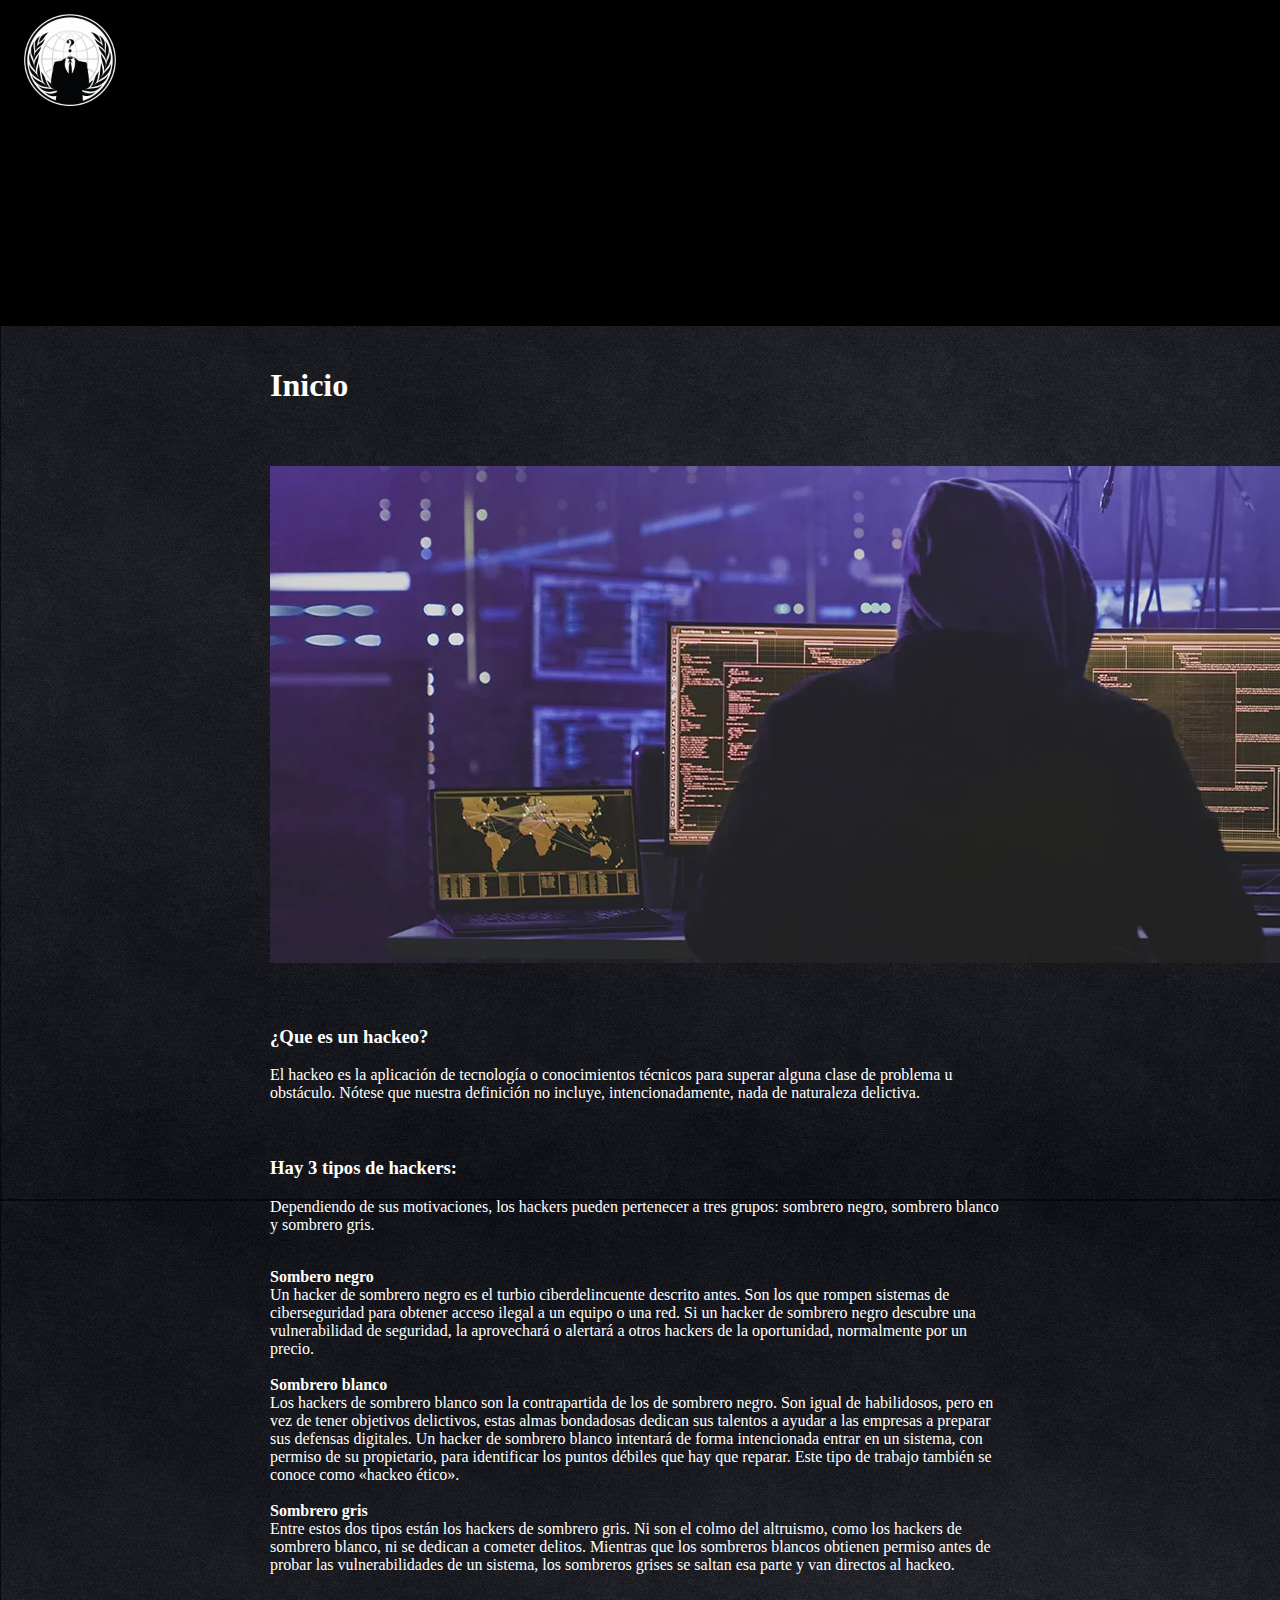
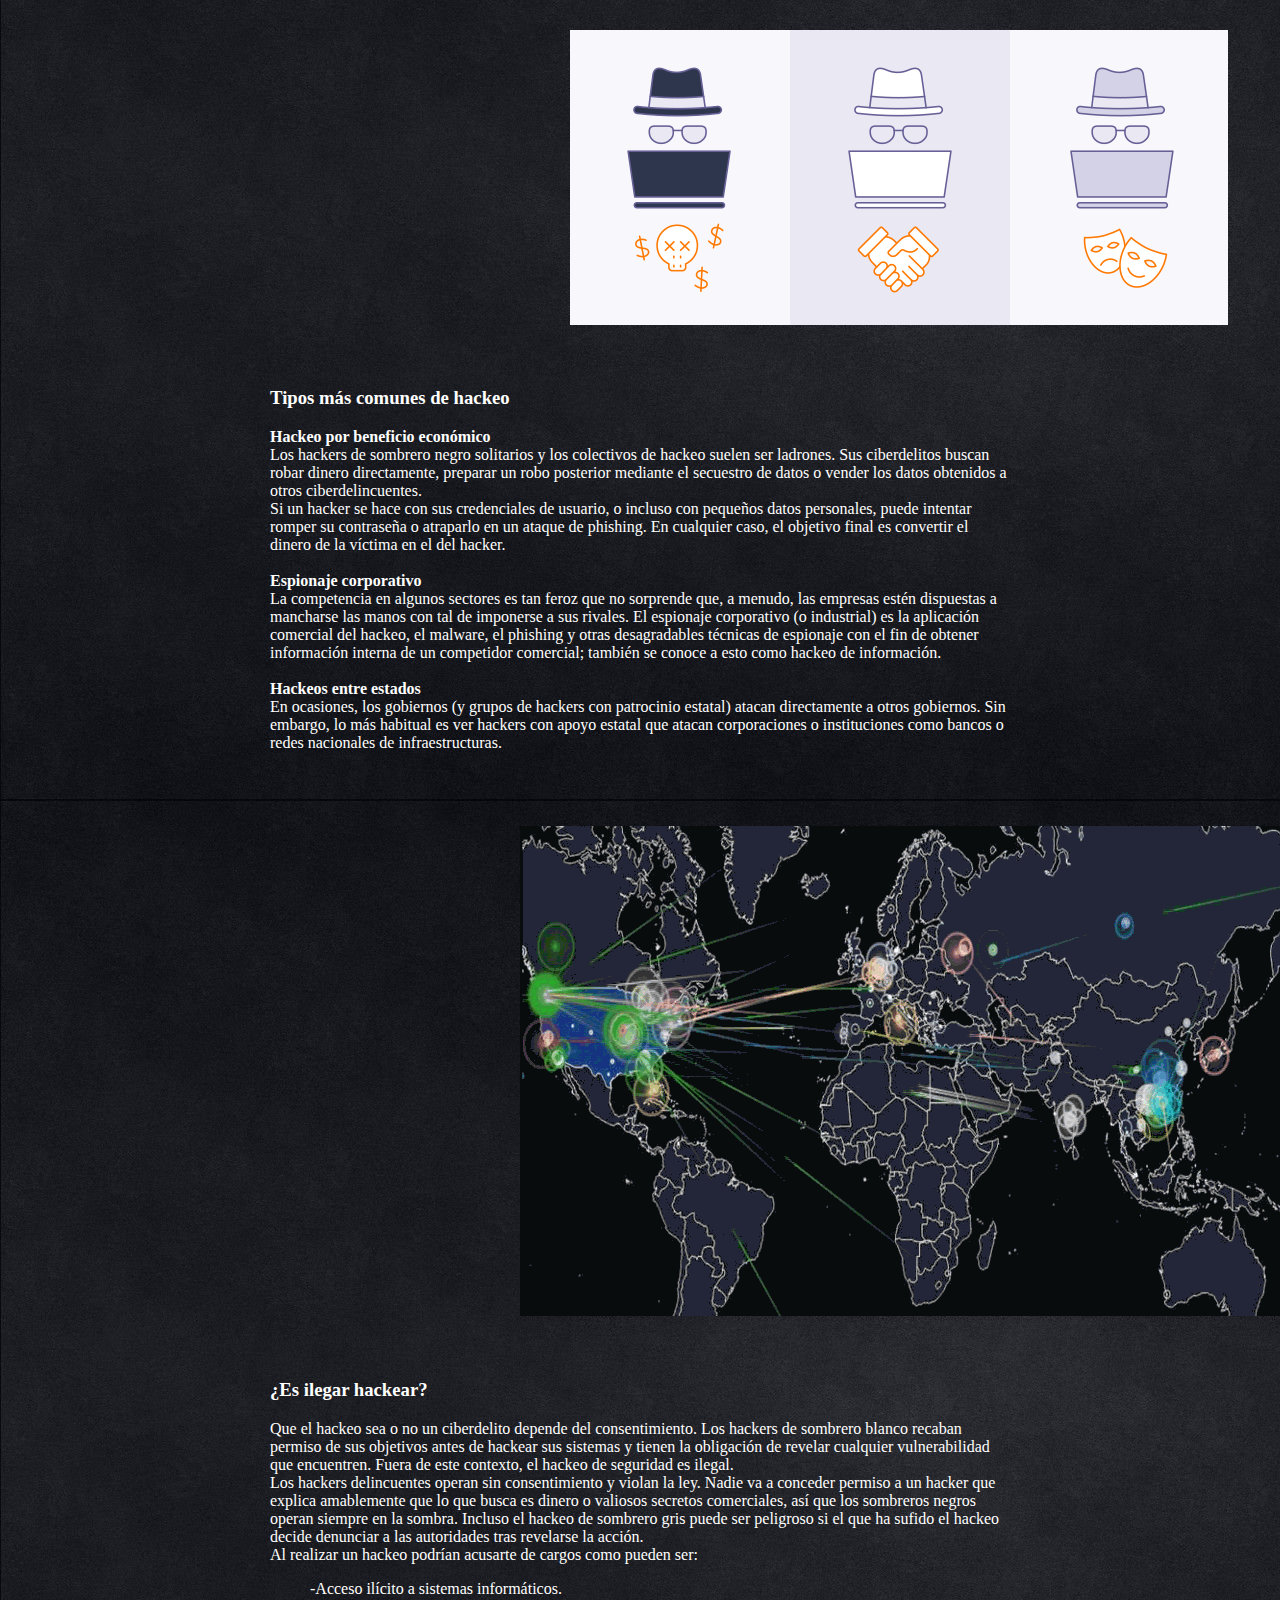
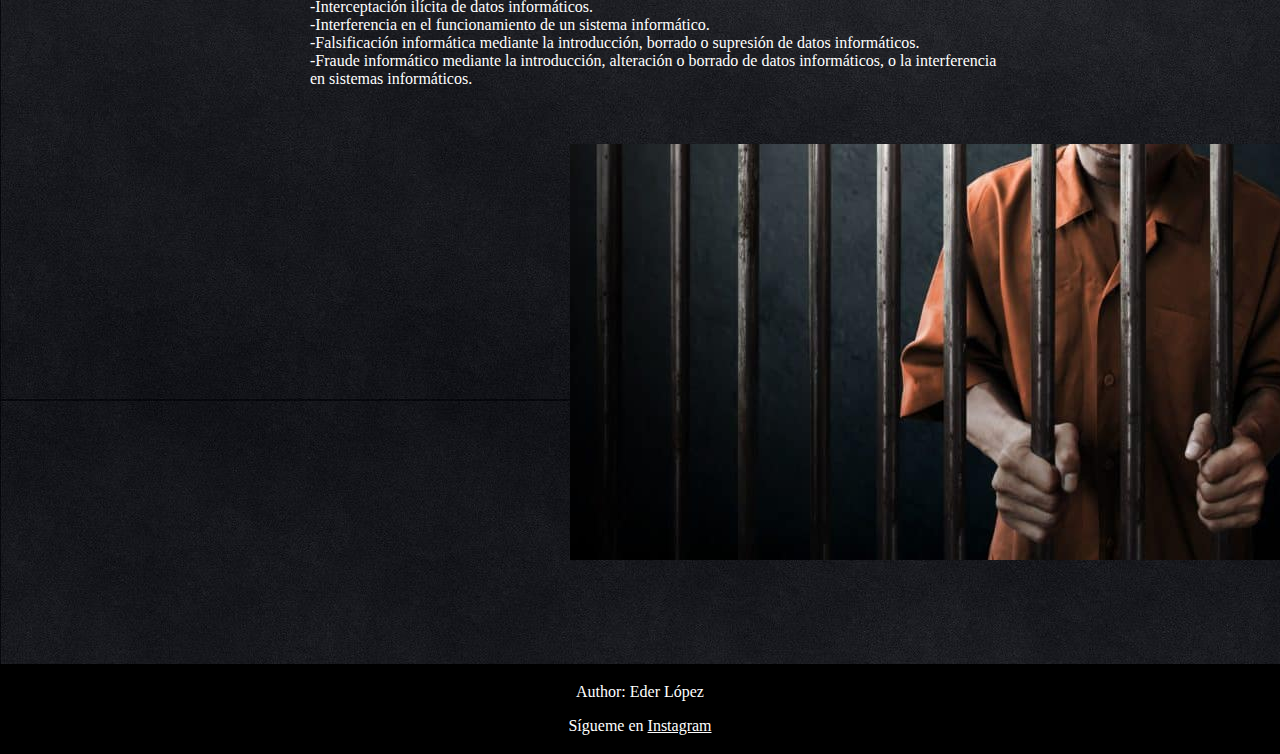
==== index.html @ a44b9834 "paginaclase" ====
<!DOCTYPE html>
<html>
    <head>
        <meta charset="utf-8"
        <title="Home">
        <link href="./css/styles.css" rel="stylesheet">
    </head>
    <body background="./img/negro.jpg">

      <div id="header">
        <img src="./img/logo.png"/ class="logo">
        <ul>
          <li><a href="index.html">Inicio</a></li>
          <li><a href="temas.html">Temas</a></li>
          <ul>
            <li><a href="hack_instagram.html">Hackear Instagram</a></li>
            <li><a href="meterpreter_android.html">Hackear android</a></li>
          </ul>
          <li><a href="sobre-mi.html">Sobre mi</a></li>
          <li><a href="contact.html">Contáctame</a></li>
        </ul>
      </div>

      <div id="content">
        <h1 class="index">Inicio</h1>

        <img class="hackerindex" src="./img/hackerindex.png">

          <h3>¿Que es un hackeo?</h3>
          <p>
            El hackeo es la aplicación de tecnología o conocimientos técnicos para superar alguna clase de problema u obstáculo.
             Nótese que nuestra definición no incluye, intencionadamente, nada de naturaleza delictiva.<br /><br /><br />
          </p>
            <h3>Hay 3 tipos de hackers:</h3>
            Dependiendo de sus motivaciones, los hackers pueden pertenecer a tres grupos: sombrero negro, sombrero blanco y sombrero gris.<br /><br />

          <p>
            <strong>Sombero negro</strong><br />Un hacker de sombrero negro es el turbio ciberdelincuente descrito antes. Son los que rompen sistemas de ciberseguridad para obtener acceso
             ilegal a un equipo o una red. Si un hacker de sombrero negro descubre una vulnerabilidad de seguridad, la aprovechará o alertará a otros hackers de la oportunidad,
              normalmente por un precio.<br /><br />

            <strong>Sombrero blanco</strong><br />Los hackers de sombrero blanco son la contrapartida de los de sombrero negro. Son igual de habilidosos, pero en vez de tener objetivos
            delictivos, estas almas bondadosas dedican sus talentos a ayudar a las empresas a preparar sus defensas digitales. Un hacker de sombrero blanco intentará de forma
            intencionada entrar en un sistema, con permiso de su propietario, para identificar los puntos débiles que hay que reparar. Este tipo de trabajo también se conoce
            como «hackeo ético».<br /><br />

            <strong>Sombrero gris</strong><br />
            Entre estos dos tipos están los hackers de sombrero gris. Ni son el colmo del altruismo, como los hackers de sombrero blanco, ni se dedican a cometer delitos.
            Mientras que los sombreros blancos obtienen permiso antes de probar las vulnerabilidades de un sistema, los sombreros grises se saltan esa parte y van directos
            al hackeo.<br />
          </p>

            <img class="sombreros" src="./img/sombreros.png">

            <h3>Tipos más comunes de hackeo</h3>

            <p>
              <strong>Hackeo por beneficio económico</strong><br />Los hackers de sombrero negro solitarios y los colectivos de hackeo suelen ser ladrones. Sus ciberdelitos buscan robar
               dinero directamente, preparar un robo posterior mediante el secuestro de datos o vender los datos obtenidos a otros ciberdelincuentes.<br />
               Si un hacker se hace con sus credenciales de usuario, o incluso con pequeños datos personales, puede intentar romper su contraseña o atraparlo en un ataque de phishing.
               En cualquier caso, el objetivo final es convertir el dinero de la víctima en el del hacker.<br /><br />

              <strong>Espionaje corporativo</strong><br />La competencia en algunos sectores es tan feroz que no sorprende que, a menudo, las empresas estén dispuestas a mancharse las
              manos con tal de imponerse a sus rivales. El espionaje corporativo (o industrial) es la aplicación comercial del hackeo, el malware, el phishing y otras desagradables
              técnicas de espionaje con el fin de obtener información interna de un competidor comercial; también se conoce a esto como hackeo de información. <br /><br />

              <strong>Hackeos entre estados</strong><br />En ocasiones, los gobiernos (y grupos de hackers con patrocinio estatal) atacan directamente a otros gobiernos.
              Sin embargo, lo más habitual es ver hackers con apoyo estatal que atacan corporaciones o instituciones como bancos o redes nacionales de infraestructuras.<br /><br />
            </p>
            <img class="ataques" src="./img/ataques1.gif">

            <h3>¿Es ilegar hackear?</h3>

            <p>
              Que el hackeo sea o no un ciberdelito depende del consentimiento. Los hackers de sombrero blanco recaban
              permiso de sus objetivos antes de hackear sus sistemas y tienen la obligación de revelar cualquier vulnerabilidad que encuentren. Fuera de este contexto, el hackeo de
              seguridad es ilegal.<br />
              Los hackers delincuentes operan sin consentimiento y violan la ley. Nadie va a conceder permiso a un hacker que explica amablemente que lo que busca es dinero o valiosos
              secretos comerciales, así que los sombreros negros operan siempre en la sombra. Incluso el hackeo de sombrero gris puede ser peligroso si el que ha sufido el hackeo decide
              denunciar a las autoridades tras revelarse la acción.<br />
              Al realizar un hackeo podrían acusarte de cargos como pueden ser:<br />
            </p>
            <ul>
              <li>-Acceso ilícito a sistemas informáticos.</li>
              <li>-Interceptación ilícita de datos informáticos.</li>
              <li>-Interferencia en el funcionamiento de un sistema informático.</li>
              <li>-Falsificación informática mediante la introducción, borrado o supresión de datos informáticos.</li>
              <li>-Fraude informático mediante la introducción, alteración o borrado de datos informáticos, o la interferencia en sistemas informáticos.</li>
            </ul>
            <img class="carcel" src="./img/carcel.jpg">
        </div>
    </body>
    <footer>
      <p>Author: Eder López<br>
      <p>Sígueme en <a href=https://www.instagram.com/edertxu2407/>Instagram</a></p>
    </footer>
</html>
---- css/styles.css ----
#header {
  padding: 10px 20px;
  background-color: black;
  color: white;
}

#header h1 {
  margin: 0px;
  color: #FFFFFF;
}

body {
  margin: 0px;
  font-family: hack nerd font;
  color: #FFFFFF;
}

#header ul {
  list-style: none;
  padding: 0;
  overflow: hidden;
  margin-left: 1400px;

 }

#header li {
  float: left;
  margin: 0 15px 0 0;
}

#header li a {
  background-color:#000;
  color:#fff;
  text-decoration:none;
  padding:10px 12px;
  display:block;
}
#header li:hover > ul {
  display:block;
}

#header li ul li {
  position:relative;
}

#header li ul li ul {
  right:-140px;
  top:0px;
}
#header li ul {
				display:none;
				position:absolute;
				min-width:140px;
			}

#content {
  padding: 20px;
}

#header ul a {
  color: #FFFFFF;
  text-decoration: none;
}

#header ul a:hover {
  color: #ff0000;
}

#header ul ul {
 display:none;
 position:absolute;
 top:100%;
 left:0;
 background:#eee;
 padding:0;
}

#header ul ul li {
 float:none;
 width:150px;
 position:relative;
 float:left;
 margin:0;
 padding:0;
}

#header ul ul a {
 line-height:120%;
 padding:10px 15px;
}

#header ul li:hover > ul {
 display:block;
}

.two-columns img, .two-columns p {
  float: left;
  width: 40%;
}

.two-columns p {
  margin: 0 0px;
}

#content form [type=text],#content form [type=Email],#content form textarea {
  display: block;
  margin-bottom: 10px;
  padding: 10px;
  border: 0;
  background-color: #FFFFFF;
  color: #000000;
}

table{
  border: 1px solid #ccc;
}

#content table tr {
  background-color: #000000
}

#content table tr * {
  padding: 6px
}

#content table tr ts.7 {
  background-color: red;
}

#header img.logo {
  height: 100px;
  weight: 100px;
}

#content text {
  padding: 0px 200px 0px 200px;
}

#content ul  {
  text-decoration:none;
  list-style: none;
}

#content ul a  {
  text-decoration:none;
  color: white;
  list-style: none;
}

#content ul a:hover {
  color: red;
}

.color {
  background-color: red;
}

.hackerindex {
  padding-left: 0px;
  padding-right: 0px;
  padding-top: 40px;
  padding-bottom: 40px;
}

#content {
  margin-left: 250px;
  margin-right: 250px;
}

.sombreros {
  padding-left: 300px;
  padding-right: 250px;
  padding-top: 40px;
  padding-bottom: 40px;
}

.ataques {
  padding-left: 250px;
  padding-right: 200px;
  padding-top: 40px;
  padding-bottom: 40px;
}

.carcel {
  padding-left: 300px;
  padding-right: 200px;
  padding-top: 40px;
  padding-bottom: 80px;
}

footer {
  text-align: center;
  padding: 3px;
  background-color: black;
  color: white;
}

footer a  {
  color: white;
}

footer a:hover  {
  color: red;
}

.instagram {
  padding-left: 300px;
  padding-right: 200px;
  padding-top: 40px;
  padding-bottom: 40px;
}

.hackandroid {
  padding-left: 300px;
  padding-right: 200px;
  padding-top: 40px;
  padding-bottom: 80px;
}
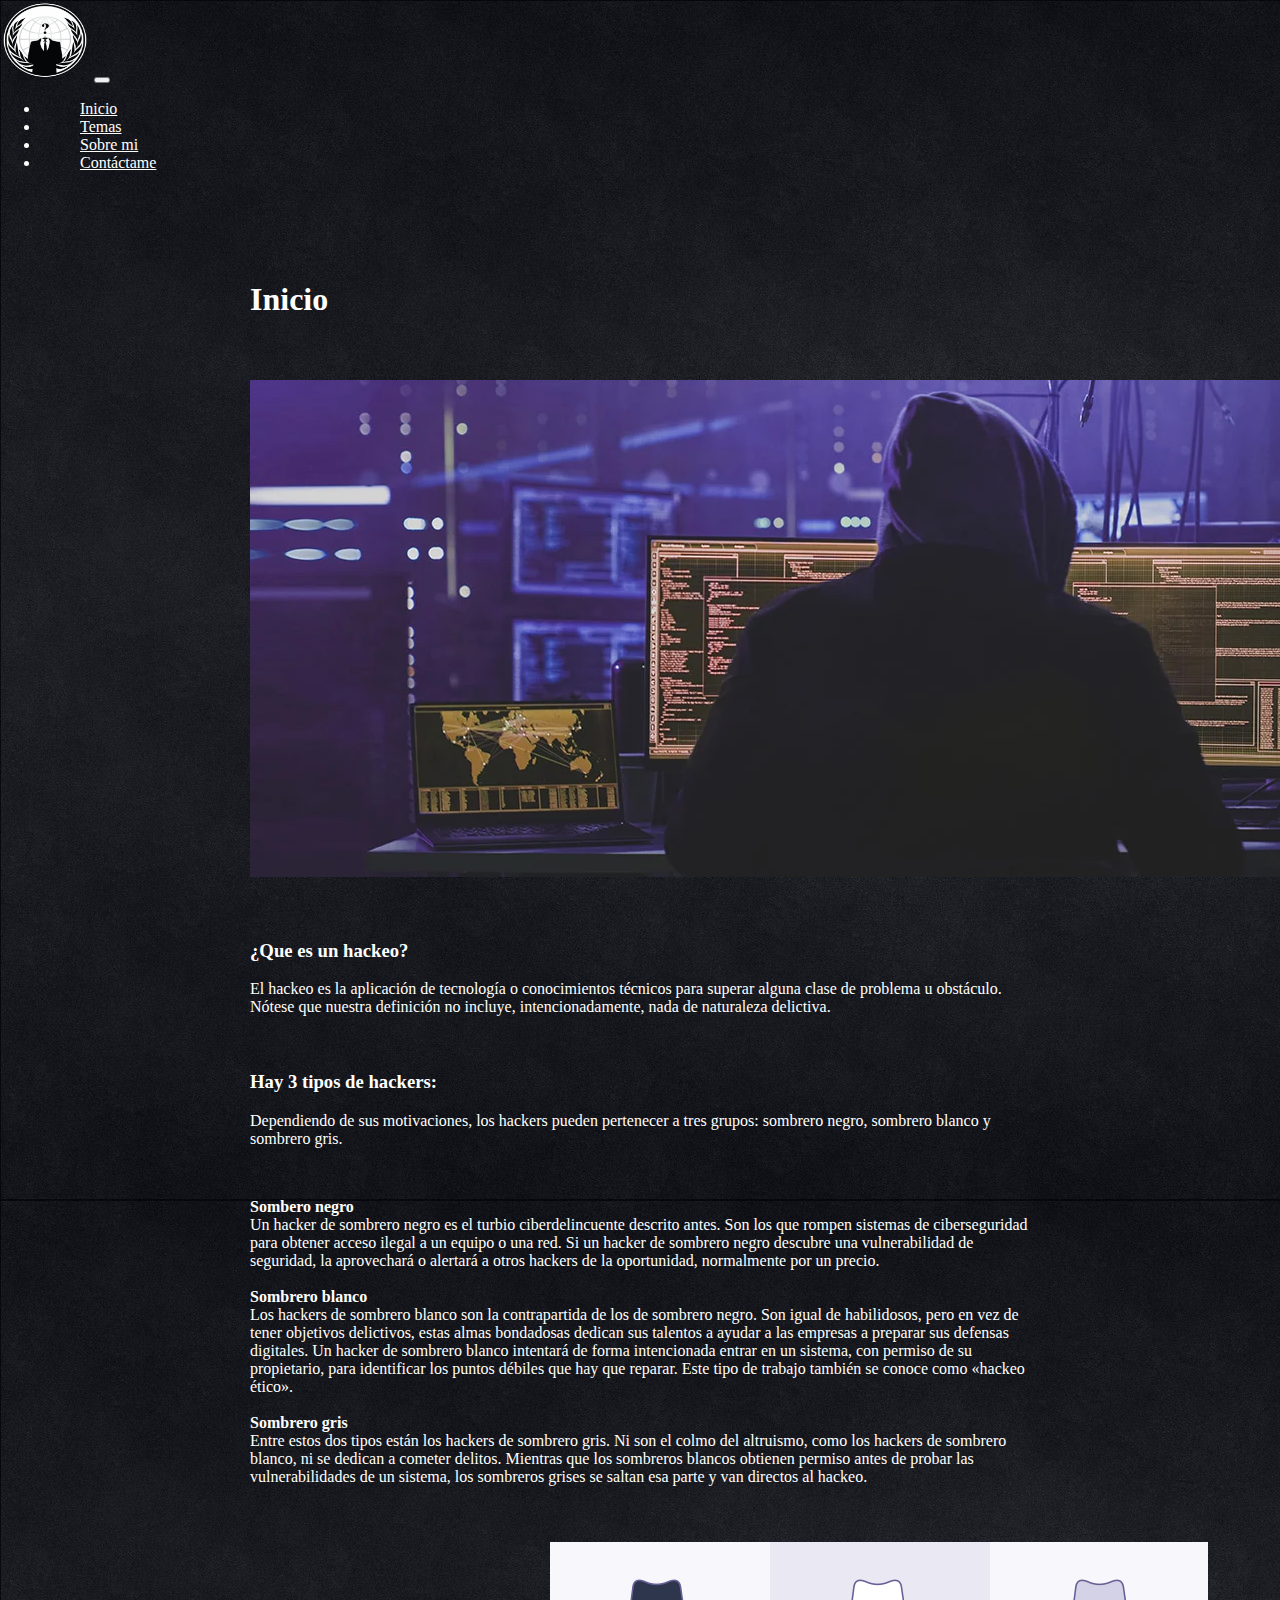
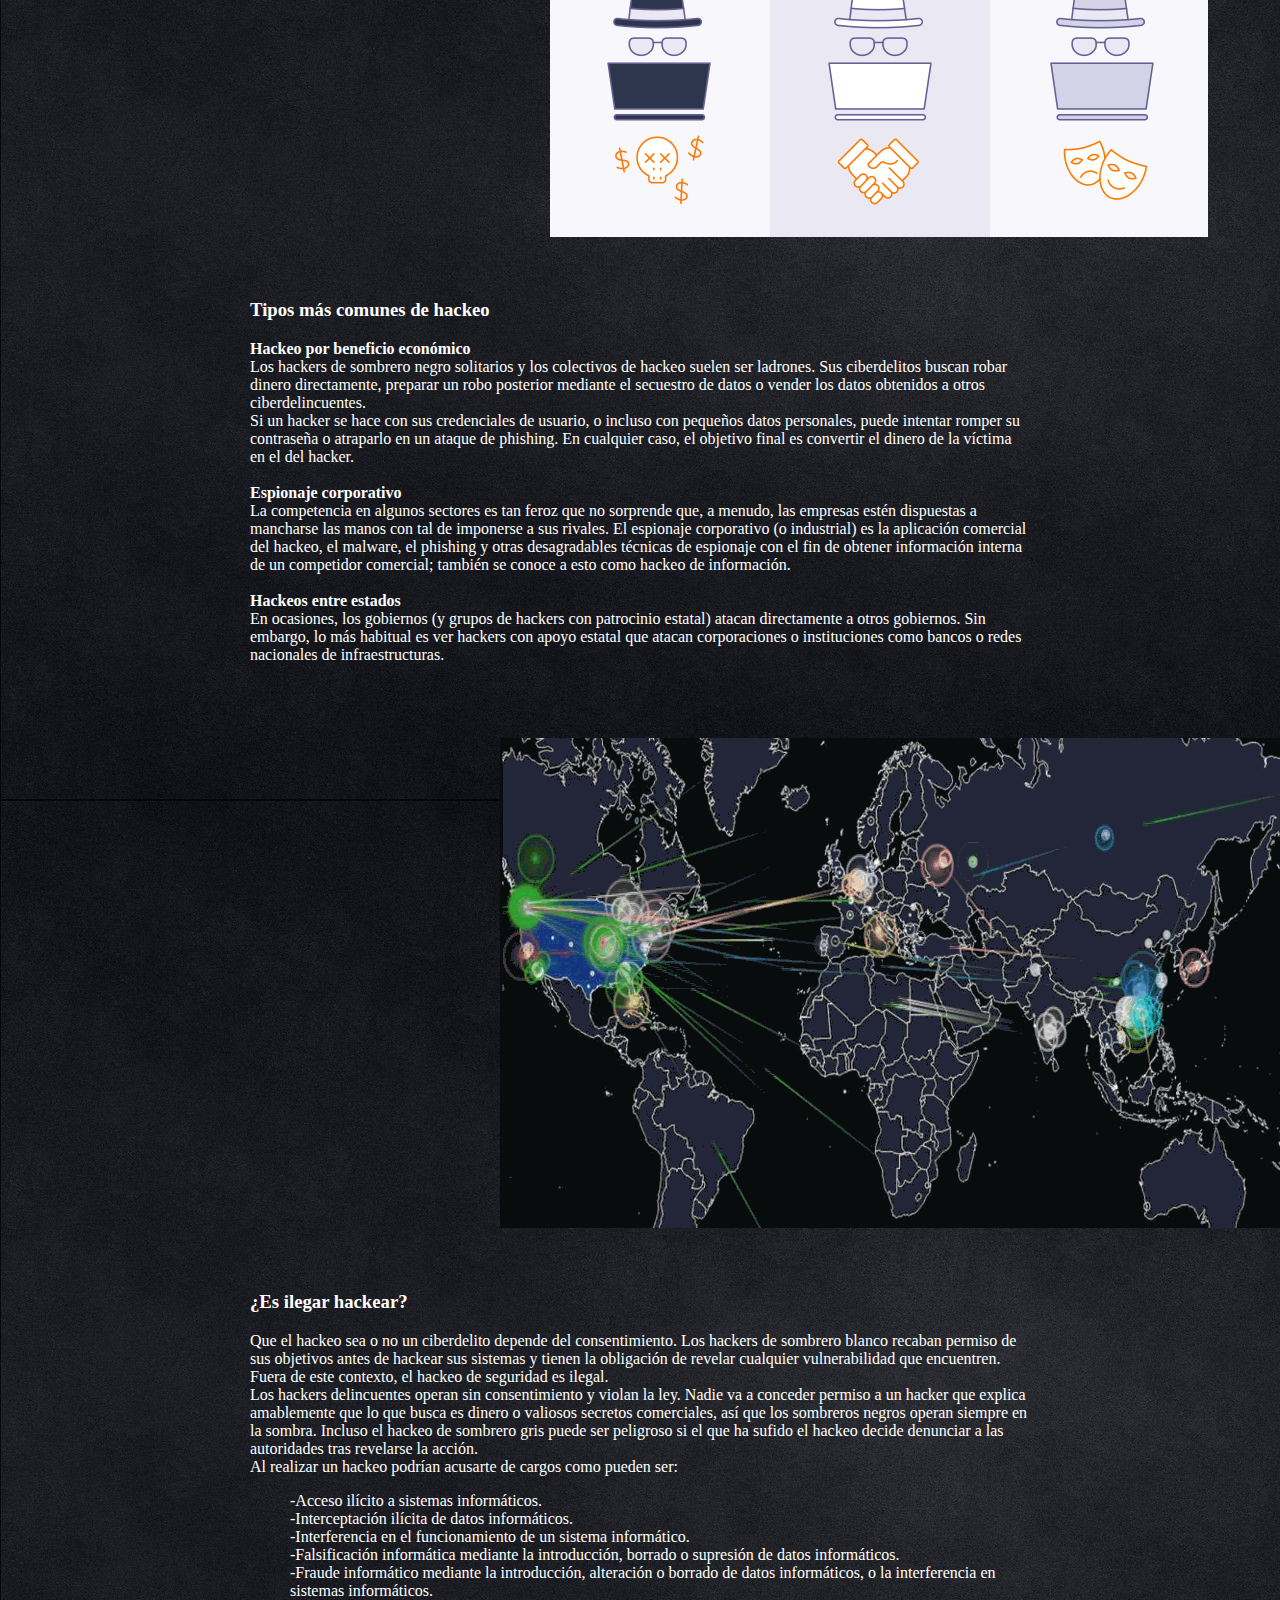
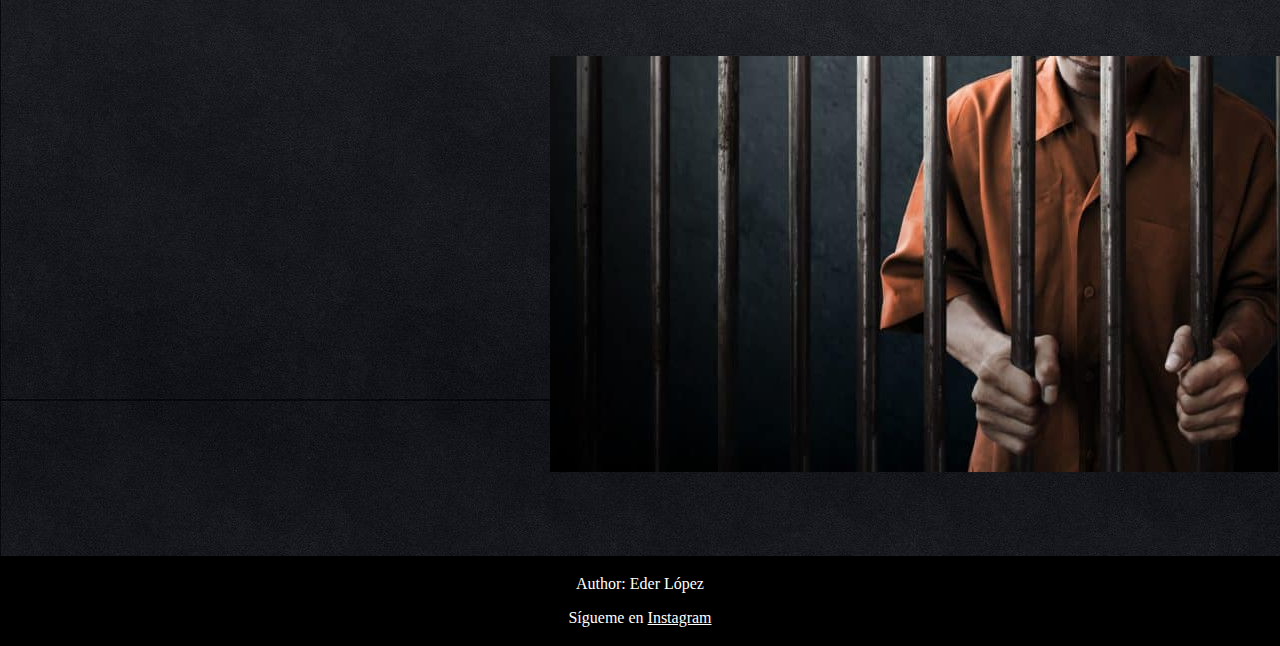
==== commit 74af23c0: "pagina1.1" ====
--- a/index.html
+++ b/index.html
@@ -4,37 +4,56 @@
         <meta charset="utf-8"
         <title="Home">
         <link href="./css/styles.css" rel="stylesheet">
+        <link rel="stylesheet" href="https://maxcdn.bootstrapcdn.com/bootstrap/4.0.0-beta.2/css/bootstrap.min.css" integrity="sha384-PsH8R72JQ3SOdhVi3uxftmaW6Vc51MKb0q5P2rRUpPvrszuE4W1povHYgTpBfshb" crossorigin="anonymous">
     </head>
     <body background="./img/negro.jpg">
 
-      <div id="header">
-        <img src="./img/logo.png"/ class="logo">
-        <ul>
-          <li><a href="index.html">Inicio</a></li>
-          <li><a href="temas.html">Temas</a></li>
-          <ul>
-            <li><a href="hack_instagram.html">Hackear Instagram</a></li>
-            <li><a href="meterpreter_android.html">Hackear android</a></li>
-          </ul>
-          <li><a href="sobre-mi.html">Sobre mi</a></li>
-          <li><a href="contact.html">Contáctame</a></li>
-        </ul>
-      </div>
+      <!-- header -->
 
+      <nav class="navbar navbar-expand-lg navbar-dark bg-dark-black">
+        <div class="container-fluid">
+            <img src="./img/logo.png"/ class="logo" height="80" width="90">
+          <button class="navbar-toggler" type="button" data-bs-toggle="collapse" data-bs-target="#navbarSupportedContent" aria-controls="navbarSupportedContent" aria-expanded="false" aria-label="Toggle navigation">
+          <span class="navbar-toggler-icon"></span>
+          </button>
+          <div class="collapse navbar-collapse" id="navbarSupportedContent">
+            <ul class="navbar-nav ml-auto mb-2 mb-lg-0">
+              <li class="nav-item">
+                <a class="nav" aria-current="page" href="index.html" >Inicio</a>
+              </li>
+              <li class="nav-item">
+                <a class="nav" href="temas.html">Temas</a>
+              </li>
+              <li class="nav-item">
+                <a class="nav" href="sobre-mi.html">Sobre mi</a>
+              </li>
+              <li class="nav-item">
+                <a class="nav" href="contact.html">Contáctame</a>
+              </li>
+            </ul>
+          </div>
+        </div>
+      </nav>
+
+      <!-- /header -->
+
+
+      <br /><br />
+      <br /><br />
       <div id="content">
-        <h1 class="index">Inicio</h1>
+        <h1 class="text" class="index">Inicio</h1>
 
         <img class="hackerindex" src="./img/hackerindex.png">
 
-          <h3>¿Que es un hackeo?</h3>
+          <h3 class="text">¿Que es un hackeo?</h3>
           <p>
             El hackeo es la aplicación de tecnología o conocimientos técnicos para superar alguna clase de problema u obstáculo.
              Nótese que nuestra definición no incluye, intencionadamente, nada de naturaleza delictiva.<br /><br /><br />
           </p>
-            <h3>Hay 3 tipos de hackers:</h3>
-            Dependiendo de sus motivaciones, los hackers pueden pertenecer a tres grupos: sombrero negro, sombrero blanco y sombrero gris.<br /><br />
+          <h3 class="text">Hay 3 tipos de hackers:</h3>
+          <p>Dependiendo de sus motivaciones, los hackers pueden pertenecer a tres grupos: sombrero negro, sombrero blanco y sombrero gris.</p><br />
 
-          <p>
+          <p class="text">
             <strong>Sombero negro</strong><br />Un hacker de sombrero negro es el turbio ciberdelincuente descrito antes. Son los que rompen sistemas de ciberseguridad para obtener acceso
              ilegal a un equipo o una red. Si un hacker de sombrero negro descubre una vulnerabilidad de seguridad, la aprovechará o alertará a otros hackers de la oportunidad,
               normalmente por un precio.<br /><br />
@@ -52,7 +71,7 @@
 
             <img class="sombreros" src="./img/sombreros.png">
 
-            <h3>Tipos más comunes de hackeo</h3>
+            <h3 class="text">Tipos más comunes de hackeo</h3>
 
             <p>
               <strong>Hackeo por beneficio económico</strong><br />Los hackers de sombrero negro solitarios y los colectivos de hackeo suelen ser ladrones. Sus ciberdelitos buscan robar
@@ -69,7 +88,7 @@
             </p>
             <img class="ataques" src="./img/ataques1.gif">
 
-            <h3>¿Es ilegar hackear?</h3>
+            <h3 class="text">¿Es ilegar hackear?</h3>
 
             <p>
               Que el hackeo sea o no un ciberdelito depende del consentimiento. Los hackers de sombrero blanco recaban
@@ -91,7 +110,11 @@
         </div>
     </body>
     <footer>
-      <p>Author: Eder López<br>
-      <p>Sígueme en <a href=https://www.instagram.com/edertxu2407/>Instagram</a></p>
+      <div class="container">
+        <div class="col">
+          <p>Author: Eder López<br>
+          <p>Sígueme en <a href=https://www.instagram.com/edertxu2407/>Instagram</a></p>
+        </div>
+      </div>
     </footer>
 </html>
--- a/css/styles.css
+++ b/css/styles.css
@@ -1,96 +1,32 @@
-#header {
-  padding: 10px 20px;
-  background-color: black;
+.nav {
+  color: white;
+  padding: 40px;
+}
+
+p {
   color: white;
 }
 
-#header h1 {
-  margin: 0px;
-  color: #FFFFFF;
+li{
+  color: white;
+}
+
+td {
+  color: white;
+}
+
+body .text {
+  color: white;
+}
+
+body a:hover  {
+  color: red;
 }
 
 body {
   margin: 0px;
   font-family: hack nerd font;
-  color: #FFFFFF;
-}
-
-#header ul {
-  list-style: none;
-  padding: 0;
-  overflow: hidden;
-  margin-left: 1400px;
-
- }
-
-#header li {
-  float: left;
-  margin: 0 15px 0 0;
-}
-
-#header li a {
-  background-color:#000;
-  color:#fff;
-  text-decoration:none;
-  padding:10px 12px;
-  display:block;
-}
-#header li:hover > ul {
-  display:block;
-}
-
-#header li ul li {
-  position:relative;
-}
-
-#header li ul li ul {
-  right:-140px;
-  top:0px;
-}
-#header li ul {
-				display:none;
-				position:absolute;
-				min-width:140px;
-			}
-
-#content {
-  padding: 20px;
-}
-
-#header ul a {
-  color: #FFFFFF;
-  text-decoration: none;
-}
-
-#header ul a:hover {
-  color: #ff0000;
-}
-
-#header ul ul {
- display:none;
- position:absolute;
- top:100%;
- left:0;
- background:#eee;
- padding:0;
-}
-
-#header ul ul li {
- float:none;
- width:150px;
- position:relative;
- float:left;
- margin:0;
- padding:0;
-}
-
-#header ul ul a {
- line-height:120%;
- padding:10px 15px;
-}
-
-#header ul li:hover > ul {
- display:block;
+  color: white;
 }
 
 .two-columns img, .two-columns p {
@@ -127,10 +63,6 @@
   background-color: red;
 }
 
-#header img.logo {
-  height: 100px;
-  weight: 100px;
-}
 
 #content text {
   padding: 0px 200px 0px 200px;
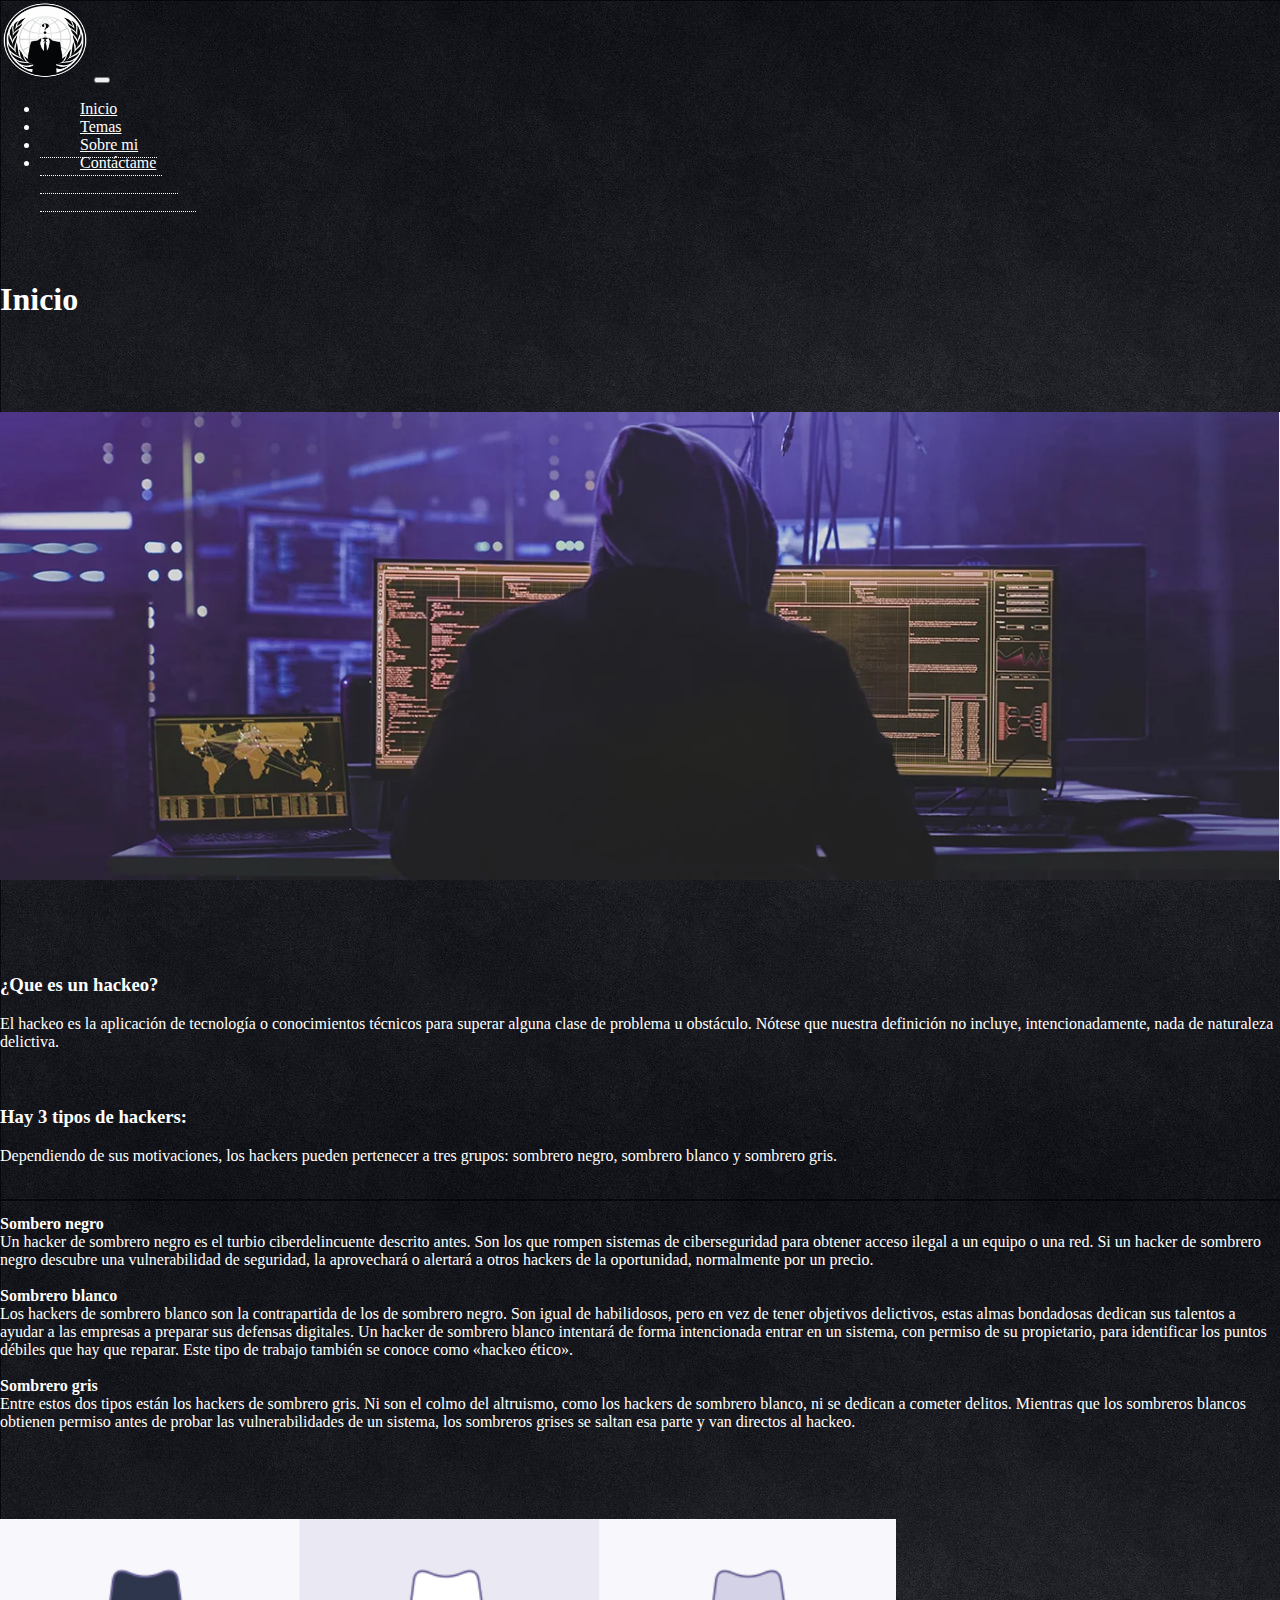
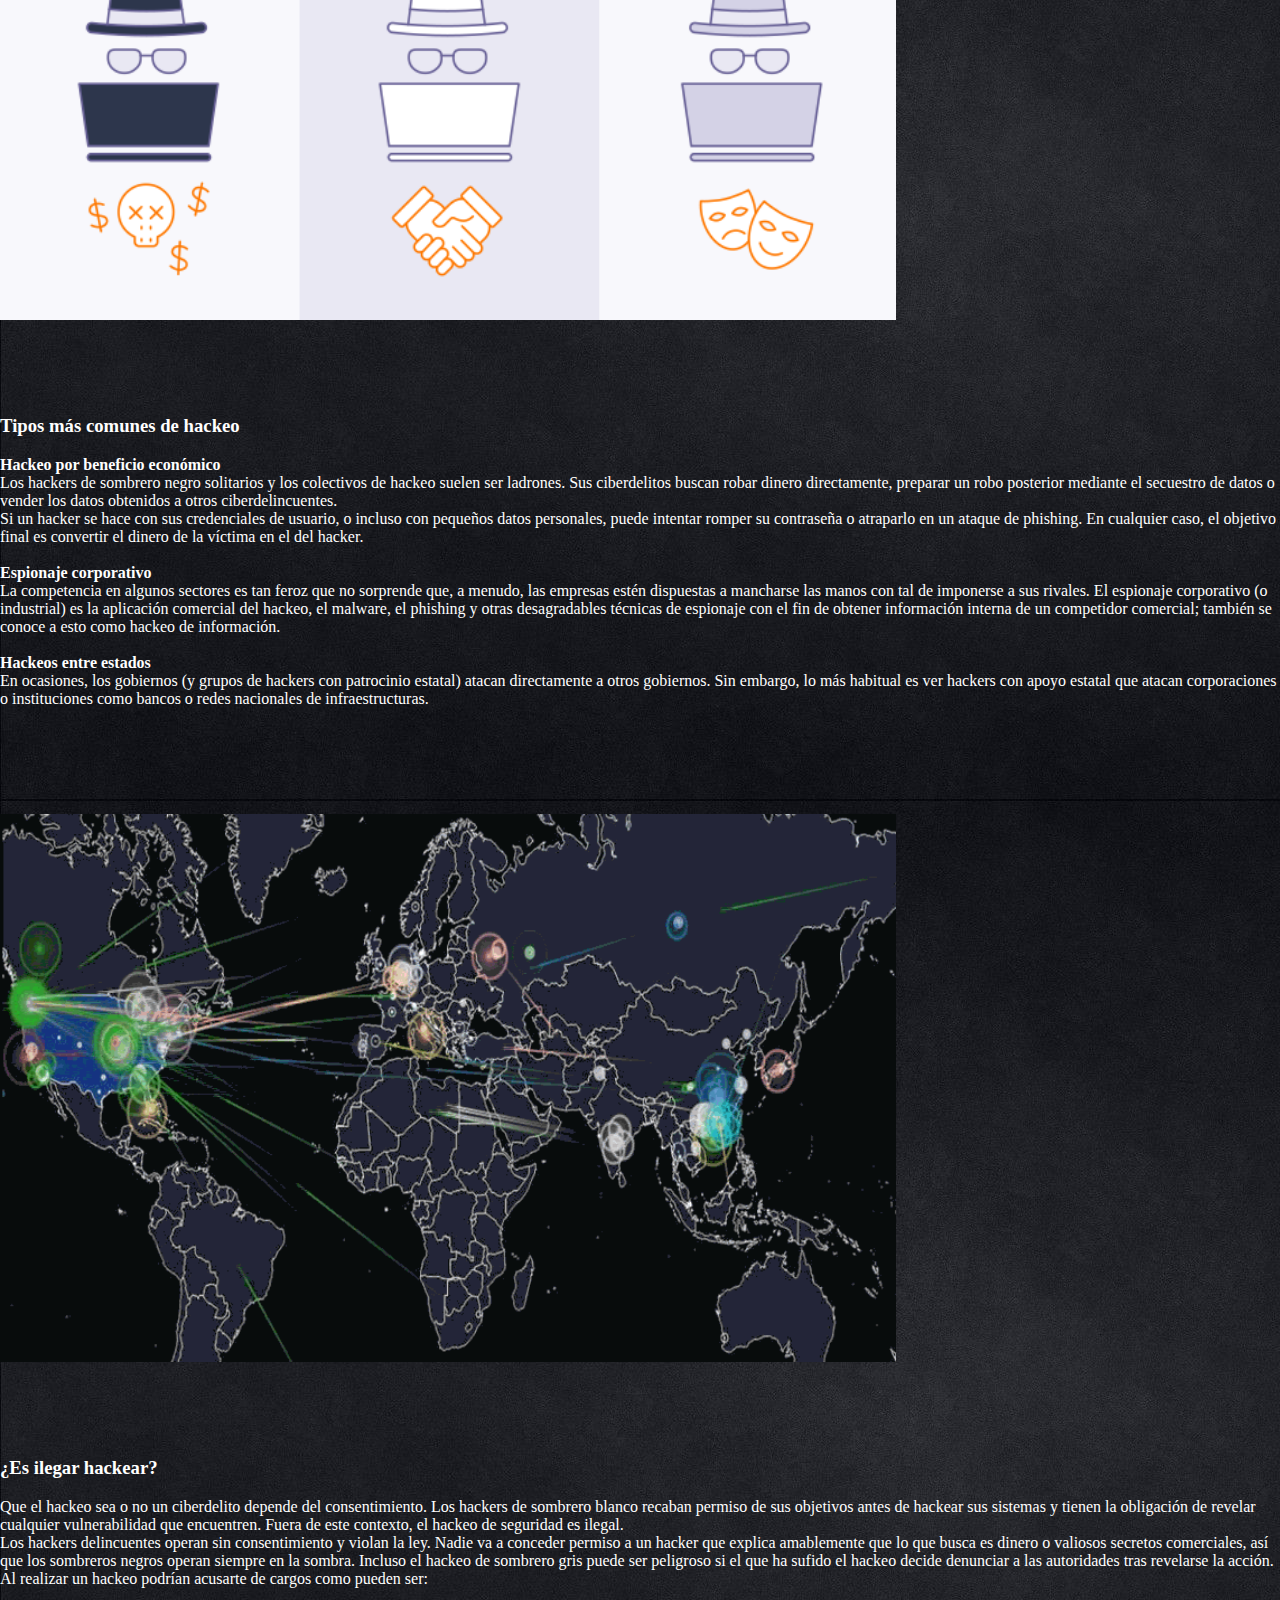
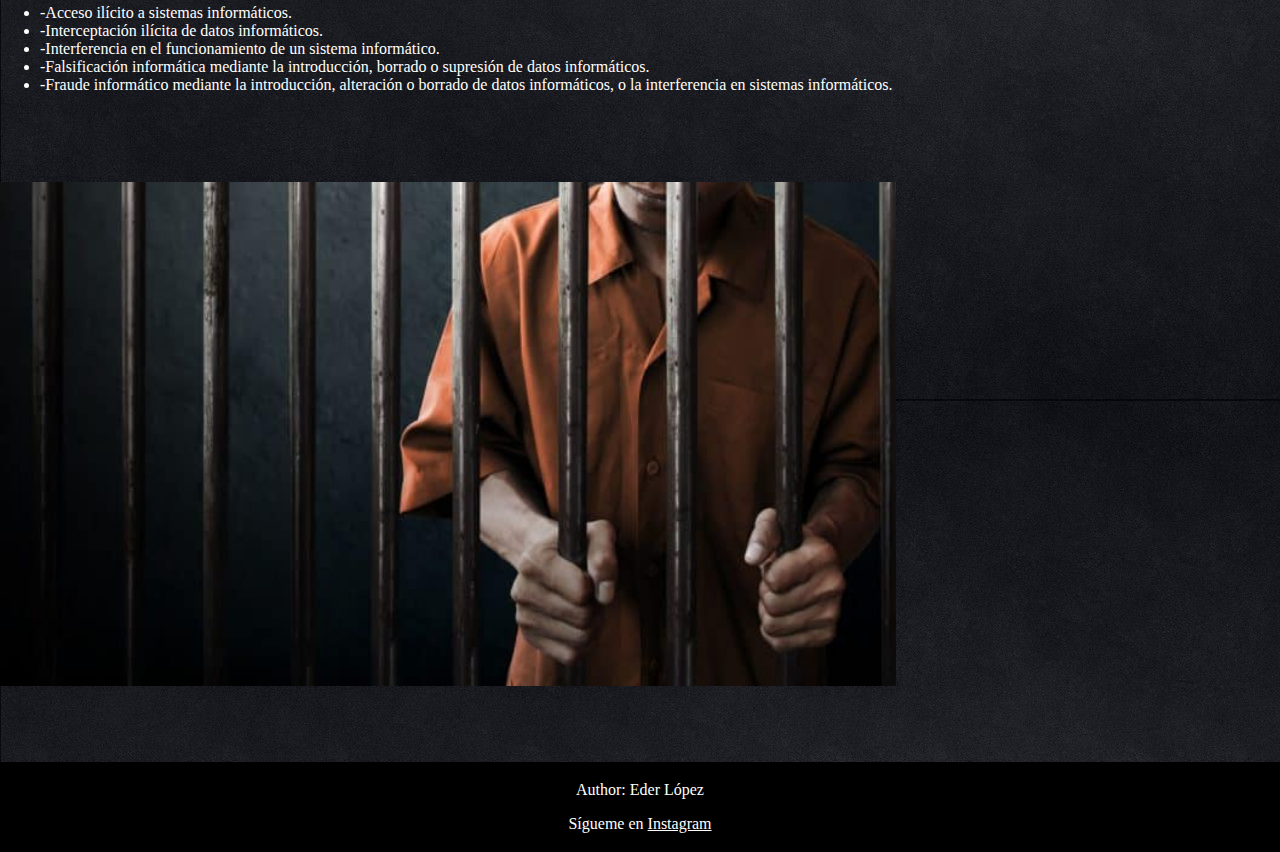
==== commit f49265ce: "2" ====
--- a/index.html
+++ b/index.html
@@ -38,76 +38,187 @@
       <!-- /header -->
 
 
-      <br /><br />
-      <br /><br />
-      <div id="content">
-        <h1 class="text" class="index">Inicio</h1>
-
-        <img class="hackerindex" src="./img/hackerindex.png">
-
-          <h3 class="text">¿Que es un hackeo?</h3>
-          <p>
-            El hackeo es la aplicación de tecnología o conocimientos técnicos para superar alguna clase de problema u obstáculo.
-             Nótese que nuestra definición no incluye, intencionadamente, nada de naturaleza delictiva.<br /><br /><br />
-          </p>
-          <h3 class="text">Hay 3 tipos de hackers:</h3>
-          <p>Dependiendo de sus motivaciones, los hackers pueden pertenecer a tres grupos: sombrero negro, sombrero blanco y sombrero gris.</p><br />
-
-          <p class="text">
-            <strong>Sombero negro</strong><br />Un hacker de sombrero negro es el turbio ciberdelincuente descrito antes. Son los que rompen sistemas de ciberseguridad para obtener acceso
-             ilegal a un equipo o una red. Si un hacker de sombrero negro descubre una vulnerabilidad de seguridad, la aprovechará o alertará a otros hackers de la oportunidad,
-              normalmente por un precio.<br /><br />
-
-            <strong>Sombrero blanco</strong><br />Los hackers de sombrero blanco son la contrapartida de los de sombrero negro. Son igual de habilidosos, pero en vez de tener objetivos
-            delictivos, estas almas bondadosas dedican sus talentos a ayudar a las empresas a preparar sus defensas digitales. Un hacker de sombrero blanco intentará de forma
-            intencionada entrar en un sistema, con permiso de su propietario, para identificar los puntos débiles que hay que reparar. Este tipo de trabajo también se conoce
-            como «hackeo ético».<br /><br />
-
-            <strong>Sombrero gris</strong><br />
-            Entre estos dos tipos están los hackers de sombrero gris. Ni son el colmo del altruismo, como los hackers de sombrero blanco, ni se dedican a cometer delitos.
-            Mientras que los sombreros blancos obtienen permiso antes de probar las vulnerabilidades de un sistema, los sombreros grises se saltan esa parte y van directos
-            al hackeo.<br />
-          </p>
-
-            <img class="sombreros" src="./img/sombreros.png">
-
-            <h3 class="text">Tipos más comunes de hackeo</h3>
-
+      <!--inicio-->
+
+      <div class="container">
+        <div class="row">
+          <div class="col-0">
+          </div>
+          <div class="col-5">
+            <br /><br />
+            <br /><br />
+            <div id="content">
+              <h1 class="text" class="index">Inicio</h1>
+          </div>
+          <div class="col-0">
+          </div>
+        </div>
+      </div>
+
+      <!--/Inicio-->
+
+
+
+      <!--fotoindex-->
+
+      <br /><br />
+      <br /><br />
+      <div class="container">
+        <img src="./img/hackerindex.png" alt="hackerindex" style="width:100%" class="mx-auto d-block">
+      </div>
+      <br /><br />
+      <br /><br />
+
+
+      <!--/fotoindex-->
+
+
+
+
+      <div class="container">
+
+        <!--texto1-->
+
+        <div class="row">
+          <div class="col-1">
+          </div>
+          <div class="col-10">
+            <h3 class="text">¿Que es un hackeo?</h3>
             <p>
-              <strong>Hackeo por beneficio económico</strong><br />Los hackers de sombrero negro solitarios y los colectivos de hackeo suelen ser ladrones. Sus ciberdelitos buscan robar
-               dinero directamente, preparar un robo posterior mediante el secuestro de datos o vender los datos obtenidos a otros ciberdelincuentes.<br />
-               Si un hacker se hace con sus credenciales de usuario, o incluso con pequeños datos personales, puede intentar romper su contraseña o atraparlo en un ataque de phishing.
-               En cualquier caso, el objetivo final es convertir el dinero de la víctima en el del hacker.<br /><br />
-
-              <strong>Espionaje corporativo</strong><br />La competencia en algunos sectores es tan feroz que no sorprende que, a menudo, las empresas estén dispuestas a mancharse las
-              manos con tal de imponerse a sus rivales. El espionaje corporativo (o industrial) es la aplicación comercial del hackeo, el malware, el phishing y otras desagradables
-              técnicas de espionaje con el fin de obtener información interna de un competidor comercial; también se conoce a esto como hackeo de información. <br /><br />
-
-              <strong>Hackeos entre estados</strong><br />En ocasiones, los gobiernos (y grupos de hackers con patrocinio estatal) atacan directamente a otros gobiernos.
-              Sin embargo, lo más habitual es ver hackers con apoyo estatal que atacan corporaciones o instituciones como bancos o redes nacionales de infraestructuras.<br /><br />
+              El hackeo es la aplicación de tecnología o conocimientos técnicos para superar alguna clase de problema u obstáculo.
+               Nótese que nuestra definición no incluye, intencionadamente, nada de naturaleza delictiva.<br /><br /><br />
             </p>
-            <img class="ataques" src="./img/ataques1.gif">
-
-            <h3 class="text">¿Es ilegar hackear?</h3>
-
-            <p>
-              Que el hackeo sea o no un ciberdelito depende del consentimiento. Los hackers de sombrero blanco recaban
-              permiso de sus objetivos antes de hackear sus sistemas y tienen la obligación de revelar cualquier vulnerabilidad que encuentren. Fuera de este contexto, el hackeo de
-              seguridad es ilegal.<br />
-              Los hackers delincuentes operan sin consentimiento y violan la ley. Nadie va a conceder permiso a un hacker que explica amablemente que lo que busca es dinero o valiosos
-              secretos comerciales, así que los sombreros negros operan siempre en la sombra. Incluso el hackeo de sombrero gris puede ser peligroso si el que ha sufido el hackeo decide
-              denunciar a las autoridades tras revelarse la acción.<br />
-              Al realizar un hackeo podrían acusarte de cargos como pueden ser:<br />
+            <h3 class="text">Hay 3 tipos de hackers:</h3>
+            <p>Dependiendo de sus motivaciones, los hackers pueden pertenecer a tres grupos: sombrero negro, sombrero blanco y sombrero gris.</p><br />
+
+            <p class="text">
+              <strong>Sombero negro</strong><br />Un hacker de sombrero negro es el turbio ciberdelincuente descrito antes. Son los que rompen sistemas de ciberseguridad para obtener acceso
+               ilegal a un equipo o una red. Si un hacker de sombrero negro descubre una vulnerabilidad de seguridad, la aprovechará o alertará a otros hackers de la oportunidad,
+                normalmente por un precio.<br /><br />
+
+              <strong>Sombrero blanco</strong><br />Los hackers de sombrero blanco son la contrapartida de los de sombrero negro. Son igual de habilidosos, pero en vez de tener objetivos
+              delictivos, estas almas bondadosas dedican sus talentos a ayudar a las empresas a preparar sus defensas digitales. Un hacker de sombrero blanco intentará de forma
+              intencionada entrar en un sistema, con permiso de su propietario, para identificar los puntos débiles que hay que reparar. Este tipo de trabajo también se conoce
+              como «hackeo ético».<br /><br />
+
+              <strong>Sombrero gris</strong><br />
+              Entre estos dos tipos están los hackers de sombrero gris. Ni son el colmo del altruismo, como los hackers de sombrero blanco, ni se dedican a cometer delitos.
+              Mientras que los sombreros blancos obtienen permiso antes de probar las vulnerabilidades de un sistema, los sombreros grises se saltan esa parte y van directos
+              al hackeo.<br />
             </p>
-            <ul>
-              <li>-Acceso ilícito a sistemas informáticos.</li>
-              <li>-Interceptación ilícita de datos informáticos.</li>
-              <li>-Interferencia en el funcionamiento de un sistema informático.</li>
-              <li>-Falsificación informática mediante la introducción, borrado o supresión de datos informáticos.</li>
-              <li>-Fraude informático mediante la introducción, alteración o borrado de datos informáticos, o la interferencia en sistemas informáticos.</li>
-            </ul>
-            <img class="carcel" src="./img/carcel.jpg">
-        </div>
+          </div>
+          <div class="col-1">
+          </div>
+          </div>
+
+          <!--/texto1-->
+
+          <!--fotosombreros-->
+
+
+          <br /><br />
+          <br /><br />
+          <div class="container">
+            <img src="./img/sombreros.png" alt="sombreros" style="width:70%" class="mx-auto d-block">
+          </div>
+          <br /><br />
+          <br /><br />
+
+
+          <!--/fotosombreros-->
+
+          <!--texto2-->
+
+          <div class="row">
+            <div class="col-1">
+            </div>
+            <div class="col-10">
+              <h3 class="text">Tipos más comunes de hackeo</h3>
+
+              <p>
+                <strong>Hackeo por beneficio económico</strong><br />Los hackers de sombrero negro solitarios y los colectivos de hackeo suelen ser ladrones. Sus ciberdelitos buscan robar
+                 dinero directamente, preparar un robo posterior mediante el secuestro de datos o vender los datos obtenidos a otros ciberdelincuentes.<br />
+                 Si un hacker se hace con sus credenciales de usuario, o incluso con pequeños datos personales, puede intentar romper su contraseña o atraparlo en un ataque de phishing.
+                 En cualquier caso, el objetivo final es convertir el dinero de la víctima en el del hacker.<br /><br />
+
+                <strong>Espionaje corporativo</strong><br />La competencia en algunos sectores es tan feroz que no sorprende que, a menudo, las empresas estén dispuestas a mancharse las
+                manos con tal de imponerse a sus rivales. El espionaje corporativo (o industrial) es la aplicación comercial del hackeo, el malware, el phishing y otras desagradables
+                técnicas de espionaje con el fin de obtener información interna de un competidor comercial; también se conoce a esto como hackeo de información. <br /><br />
+
+                <strong>Hackeos entre estados</strong><br />En ocasiones, los gobiernos (y grupos de hackers con patrocinio estatal) atacan directamente a otros gobiernos.
+                Sin embargo, lo más habitual es ver hackers con apoyo estatal que atacan corporaciones o instituciones como bancos o redes nacionales de infraestructuras.<br /><br />
+              </p>
+            </div>
+            <div class="col-1">
+            </div>
+          </div>
+
+          <!--/texto2-->
+
+
+          <!--gifmundo-->
+
+
+          <br /><br />
+          <br /><br />
+          <div class="container">
+            <img src="./img/ataques1.gif" alt="ataques" style="width:70%" class="mx-auto d-block">
+          </div>
+          <br /><br />
+          <br /><br />
+
+
+          <!--/gifmundo-->
+
+
+          <!--texto3-->
+
+          <div class="row">
+            <div class="col-1">
+            </div>
+            <div class="col-10">
+              <h3 class="text">¿Es ilegar hackear?</h3>
+
+              <p>
+                Que el hackeo sea o no un ciberdelito depende del consentimiento. Los hackers de sombrero blanco recaban
+                permiso de sus objetivos antes de hackear sus sistemas y tienen la obligación de revelar cualquier vulnerabilidad que encuentren. Fuera de este contexto, el hackeo de
+                seguridad es ilegal.<br />
+                Los hackers delincuentes operan sin consentimiento y violan la ley. Nadie va a conceder permiso a un hacker que explica amablemente que lo que busca es dinero o valiosos
+                secretos comerciales, así que los sombreros negros operan siempre en la sombra. Incluso el hackeo de sombrero gris puede ser peligroso si el que ha sufido el hackeo decide
+                denunciar a las autoridades tras revelarse la acción.<br />
+                Al realizar un hackeo podrían acusarte de cargos como pueden ser:<br />
+              </p>
+              <ul>
+                <li>-Acceso ilícito a sistemas informáticos.</li>
+                <li>-Interceptación ilícita de datos informáticos.</li>
+                <li>-Interferencia en el funcionamiento de un sistema informático.</li>
+                <li>-Falsificación informática mediante la introducción, borrado o supresión de datos informáticos.</li>
+                <li>-Fraude informático mediante la introducción, alteración o borrado de datos informáticos, o la interferencia en sistemas informáticos.</li>
+              </ul>
+            </div>
+            <div class="col-1">
+            </div>
+          </div>
+
+          <!--/texto3-->
+
+
+          <!--fotocarcel-->
+
+
+          <br /><br />
+          <br /><br />
+          <div class="container">
+            <img src="./img/carcel.jpg" alt="carcel" style="width:70%" class="mx-auto d-block">
+          </div>
+          <br /><br />
+          <br /><br />
+
+
+          <!--/fotocarcel-->
+
+      </div>
+
     </body>
     <footer>
       <div class="container">
--- a/css/styles.css
+++ b/css/styles.css
@@ -1,7 +1,9 @@
 .nav {
   color: white;
   padding: 40px;
+  border-bottom: white dotted 1px;
 }
+
 
 p {
   color: white;
@@ -29,14 +31,6 @@
   color: white;
 }
 
-.two-columns img, .two-columns p {
-  float: left;
-  width: 40%;
-}
-
-.two-columns p {
-  margin: 0 0px;
-}
 
 #content form [type=text],#content form [type=Email],#content form textarea {
   display: block;
@@ -87,39 +81,6 @@
   background-color: red;
 }
 
-.hackerindex {
-  padding-left: 0px;
-  padding-right: 0px;
-  padding-top: 40px;
-  padding-bottom: 40px;
-}
-
-#content {
-  margin-left: 250px;
-  margin-right: 250px;
-}
-
-.sombreros {
-  padding-left: 300px;
-  padding-right: 250px;
-  padding-top: 40px;
-  padding-bottom: 40px;
-}
-
-.ataques {
-  padding-left: 250px;
-  padding-right: 200px;
-  padding-top: 40px;
-  padding-bottom: 40px;
-}
-
-.carcel {
-  padding-left: 300px;
-  padding-right: 200px;
-  padding-top: 40px;
-  padding-bottom: 80px;
-}
-
 footer {
   text-align: center;
   padding: 3px;
